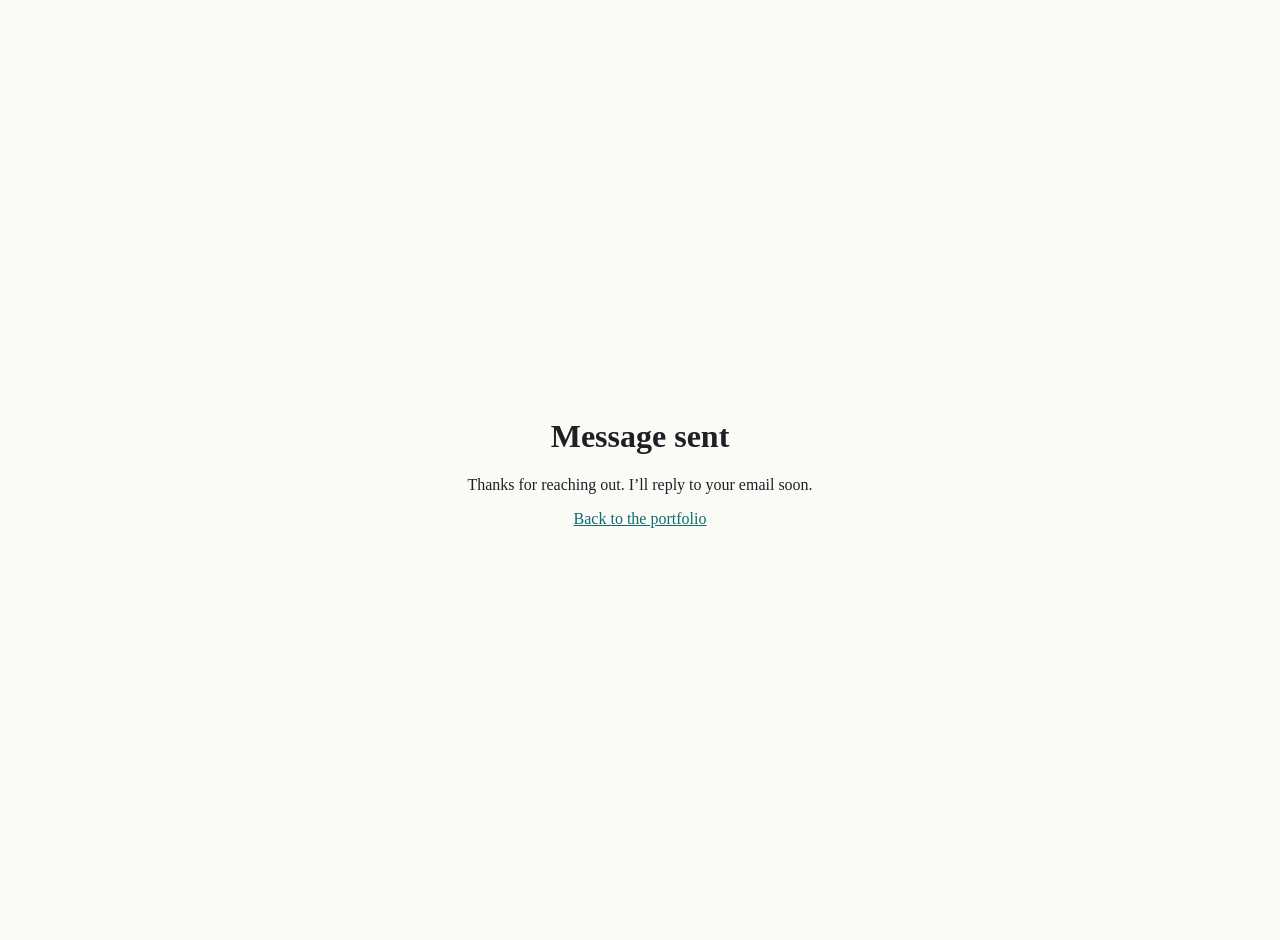
==== thanks.html @ 71b55603 "Initial commit: portfolio site" ====
<!DOCTYPE html>
<html lang="en">
<head>
  <meta charset="UTF-8">
  <meta name="viewport" content="width=device-width, initial-scale=1">
  <title>Message sent | Pradeep Singh</title>
  <style>
    :root { --bg:#fbfaf7; --text:#1d2125; --accent:#0b6e6e; }
    @media (prefers-color-scheme: dark) { :root { --bg:#14181c; --text:#e8e6e1; --accent:#5cc4bd; } }
    body { margin:0; min-height:100vh; display:grid; place-items:center; background:var(--bg); color:var(--text); font-family:Georgia,serif; text-align:center; padding:20px; }
    a { color:var(--accent); }
  </style>
</head>
<body>
  <main>
    <h1>Message sent</h1>
    <p>Thanks for reaching out. I’ll reply to your email soon.</p>
    <p><a href="/">Back to the portfolio</a></p>
  </main>
</body>
</html>
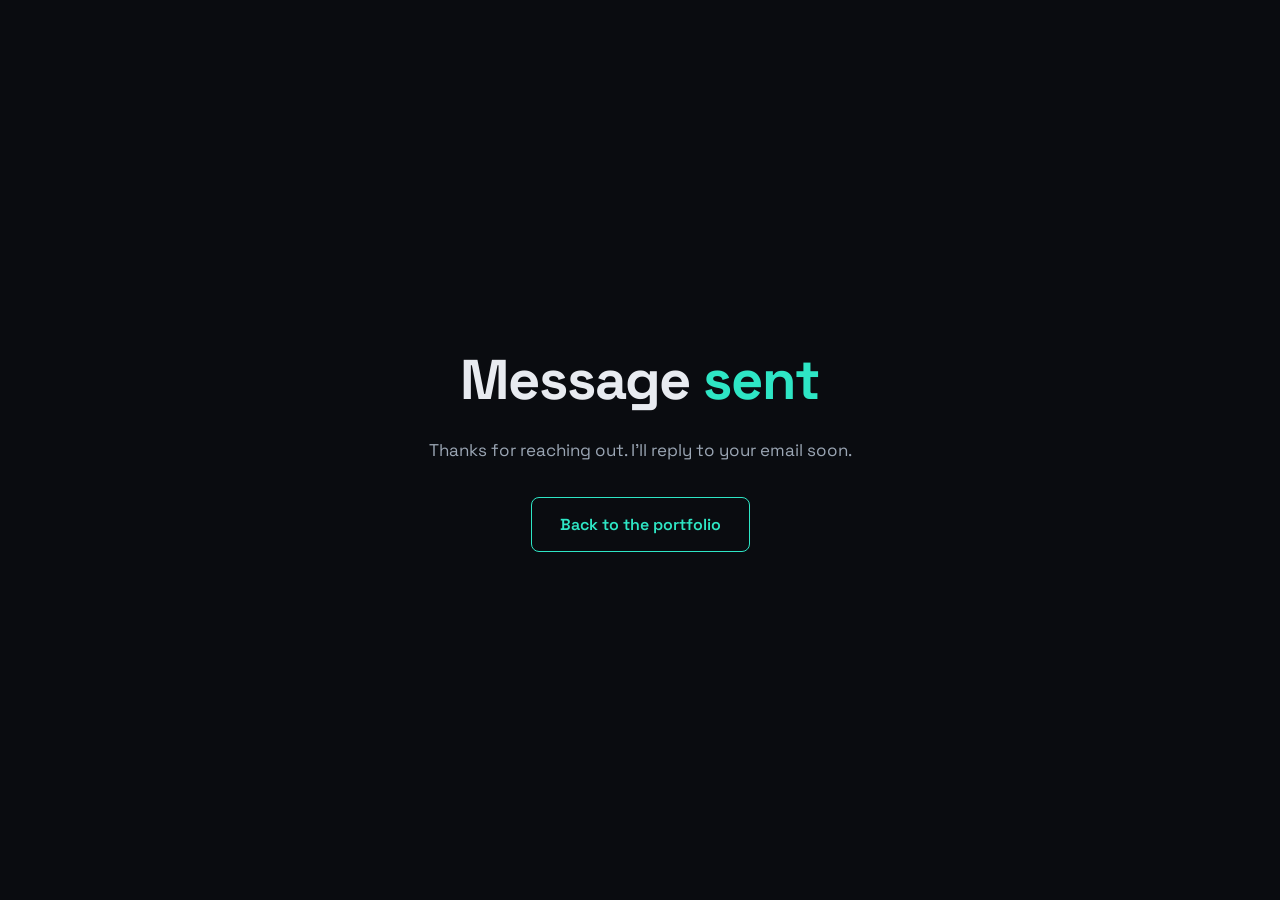
==== commit 9ff4ed34: "portfolio redesign" ====
--- a/thanks.html
+++ b/thanks.html
@@ -4,18 +4,19 @@
   <meta charset="UTF-8">
   <meta name="viewport" content="width=device-width, initial-scale=1">
   <title>Message sent | Pradeep Singh</title>
-  <style>
-    :root { --bg:#fbfaf7; --text:#1d2125; --accent:#0b6e6e; }
-    @media (prefers-color-scheme: dark) { :root { --bg:#14181c; --text:#e8e6e1; --accent:#5cc4bd; } }
-    body { margin:0; min-height:100vh; display:grid; place-items:center; background:var(--bg); color:var(--text); font-family:Georgia,serif; text-align:center; padding:20px; }
-    a { color:var(--accent); }
-  </style>
+  <meta name="theme-color" content="#0a0c10">
+  <link rel="preconnect" href="https://fonts.googleapis.com">
+  <link rel="preconnect" href="https://fonts.gstatic.com" crossorigin>
+  <link rel="stylesheet" href="https://fonts.googleapis.com/css2?family=JetBrains+Mono:wght@400;700&family=Space+Grotesk:wght@400;500;600;700&display=swap">
+  <link rel="stylesheet" href="styles.css">
 </head>
 <body>
-  <main>
-    <h1>Message sent</h1>
-    <p>Thanks for reaching out. I’ll reply to your email soon.</p>
-    <p><a href="/">Back to the portfolio</a></p>
+  <main class="thanks">
+    <div>
+      <h1>Message <span>sent</span></h1>
+      <p>Thanks for reaching out. I’ll reply to your email soon.</p>
+      <a class="btn ghost" href="index.html">Back to the portfolio</a>
+    </div>
   </main>
 </body>
 </html>
--- a/styles.css
+++ b/styles.css
@@ -0,0 +1,261 @@
+:root {
+  --bg: #0a0c10;
+  --surface: #12161c;
+  --surface-2: #1a2028;
+  --text: #e8ebf0;
+  --muted: #9ba6b4;
+  --line: #262e38;
+  --accent: #2ee6c5;
+  --accent-soft: rgba(46, 230, 197, .14);
+  --label: #fbbf5c;
+  --font: "Space Grotesk", "Segoe UI", system-ui, -apple-system, sans-serif;
+  --mono: "JetBrains Mono", ui-monospace, Consolas, Menlo, monospace;
+  --header-h: 72px;
+  color-scheme: dark;
+}
+
+* { box-sizing: border-box; }
+html, body { overflow-x: clip; }
+html { scroll-padding-top: var(--header-h); }
+body {
+  margin: 0;
+  background: var(--bg);
+  color: var(--text);
+  font-family: var(--font);
+  font-size: 1.0625rem;
+  line-height: 1.7;
+}
+a { color: var(--accent); }
+a:focus-visible, button:focus-visible, input:focus-visible, textarea:focus-visible, [role="tabpanel"]:focus-visible {
+  outline: 2px solid var(--accent);
+  outline-offset: 3px;
+}
+h1, h2, h3, p, ul, dl, dd { margin: 0; }
+h1, h2, h3 { line-height: 1.15; }
+h2 { font-size: clamp(2.25rem, 6vw, 3.5rem); margin-bottom: clamp(32px, 5vw, 56px); }
+h3 { font-size: 1.35rem; font-weight: 600; }
+
+.wrap { width: min(1160px, 100%); margin-inline: auto; padding-inline: clamp(20px, 5vw, 48px); }
+.section { padding-block: clamp(72px, 11vw, 128px); }
+.sr-only {
+  position: absolute; width: 1px; height: 1px; overflow: hidden;
+  clip-path: inset(50%); white-space: nowrap;
+}
+.meta { font-family: var(--mono); font-size: .82rem; color: var(--label); }
+
+/* ── Header ── */
+.site-header { position: sticky; top: 0; z-index: 10; height: var(--header-h); }
+/* Blur sits on a pseudo-element: on the header itself it would trap the fixed mobile menu */
+.site-header::before {
+  content: ""; position: absolute; inset: 0; z-index: -1;
+  background: rgba(10, 12, 16, .78);
+  backdrop-filter: blur(12px);
+  border-bottom: 1px solid var(--line);
+}
+.site-header .wrap { height: 100%; display: flex; justify-content: space-between; align-items: center; gap: 24px; }
+.logo {
+  display: grid; place-items: center; width: 42px; height: 42px; border-radius: 10px;
+  border: 1.5px solid var(--accent); color: var(--accent);
+  font-family: var(--mono); font-weight: 700; font-size: 1rem; text-decoration: none;
+}
+.nav-links { display: flex; align-items: center; gap: 8px; list-style: none; padding: 0; }
+.nav-links a { position: relative; display: block; padding: 8px 14px; color: var(--muted); text-decoration: none; font-size: .98rem; transition: color .2s ease; }
+.nav-links a::after {
+  content: ""; position: absolute; left: 14px; right: 14px; bottom: 2px; height: 2px;
+  background: var(--accent); transform: scaleX(0); transform-origin: left; transition: transform .25s ease;
+}
+.nav-links a:hover, .nav-links a.active { color: var(--text); }
+.nav-links a:hover::after, .nav-links a.active::after { transform: scaleX(1); }
+.menu-btn {
+  display: none; width: 44px; height: 44px; padding: 11px; border: 0; border-radius: 8px;
+  background: transparent; color: var(--text); cursor: pointer;
+}
+.menu-btn svg { display: block; width: 100%; height: 100%; }
+
+@media (max-width: 760px) {
+  .menu-btn { display: block; position: relative; z-index: 2; }
+  .site-header nav { position: absolute; } /* out of the flex row, so the button sits at the edge */
+  .nav-links {
+    position: fixed; top: 0; right: 0; width: min(280px, 80vw); height: 100dvh;
+    flex-direction: column; align-items: stretch; gap: 4px; padding: calc(var(--header-h) + 16px) 16px 24px;
+    background: var(--surface); border-left: 1px solid var(--line);
+    transform: translateX(100%); visibility: hidden; transition: transform .3s ease, visibility .3s;
+  }
+  .nav-links.open { transform: none; visibility: visible; }
+  .nav-links a { padding: 12px 14px; font-size: 1.1rem; }
+  .nav-links a::after { display: none; }
+  .nav-links a.active { color: var(--accent); }
+}
+
+/* ── Hero ── */
+.hero {
+  position: relative; overflow: hidden; display: flex; align-items: center;
+  min-height: calc(100vh - var(--header-h));
+  min-height: calc(100svh - var(--header-h));
+  padding-block: 48px;
+  background:
+    radial-gradient(ellipse 60% 55% at 85% 20%, var(--accent-soft), transparent 70%),
+    radial-gradient(circle at 1px 1px, rgba(255, 255, 255, .05) 1px, transparent 0) 0 0 / 32px 32px;
+}
+.meteors { position: absolute; inset: 0; pointer-events: none; }
+.meteors span {
+  position: absolute; width: clamp(120px, 20vw, 280px); height: 1px; opacity: 0;
+  background: linear-gradient(90deg, var(--accent), transparent);
+  animation: meteor linear infinite;
+}
+@keyframes meteor {
+  from { transform: rotate(-45deg) translateX(0); opacity: 0; }
+  12%, 65% { opacity: .55; }
+  to { transform: rotate(-45deg) translateX(-1000px); opacity: 0; }
+}
+.hero-grid { position: relative; width: min(1160px, 100%); display: grid; grid-template-columns: 1.35fr 1fr; gap: 56px; align-items: center; }
+.role { font-family: var(--mono); font-size: clamp(1rem, 2.5vw, 1.2rem); color: var(--label); min-height: 1.7em; }
+.typed::after { content: "▍"; color: var(--accent); animation: blink 1s steps(2) infinite; }
+@keyframes blink { 50% { opacity: 0; } }
+h1 { font-size: clamp(2.75rem, 8vw, 5rem); letter-spacing: -.02em; margin: 12px 0 24px; }
+h1 span { color: var(--accent); }
+.lead { max-width: 34em; font-size: clamp(1.05rem, 2.2vw, 1.2rem); color: var(--muted); }
+.buttons { display: flex; flex-wrap: wrap; gap: 14px; margin-top: 36px; }
+.btn {
+  display: inline-block; padding: 13px 28px; border: 1px solid var(--accent); border-radius: 8px;
+  font: inherit; font-weight: 600; font-size: 1rem; text-decoration: none; cursor: pointer;
+  transition: background .2s ease, color .2s ease, box-shadow .2s ease;
+}
+.btn.primary { background: var(--accent); color: var(--bg); }
+.btn.primary:hover { box-shadow: 0 0 28px rgba(46, 230, 197, .4); }
+.btn.ghost { background: transparent; color: var(--accent); }
+.btn.ghost:hover { background: var(--accent); color: var(--bg); }
+
+.code-card {
+  margin: 0; padding: 24px 28px; border: 1px solid var(--line); border-radius: 14px;
+  background: rgba(18, 22, 28, .85);
+  font-family: var(--mono); font-size: .86rem; line-height: 1.9; color: var(--text); overflow-x: auto;
+}
+.code-card .k { color: var(--accent); }
+.code-card .s { color: var(--label); }
+.code-card .c { color: var(--muted); }
+@media (max-width: 960px) {
+  .hero-grid { grid-template-columns: 1fr; }
+  .code-card { display: none; }
+}
+
+/* ── About ── */
+.about-grid { display: grid; grid-template-columns: 1fr 1fr; gap: clamp(40px, 6vw, 72px); }
+.about-text p + p { margin-top: 18px; }
+.about-text { color: var(--muted); }
+.stats { display: grid; grid-template-columns: repeat(3, 1fr); gap: 16px; margin-top: 36px; }
+.stat { padding: 18px 16px; border: 1px solid var(--line); border-radius: 12px; background: var(--surface); }
+.stat strong { display: block; font-size: clamp(1.5rem, 4vw, 2rem); line-height: 1.2; color: var(--accent); }
+.stat span { font-size: .85rem; color: var(--muted); }
+
+.tab-list { display: flex; flex-wrap: wrap; gap: 8px 32px; margin-bottom: 28px; border-bottom: 1px solid var(--line); }
+.tab {
+  position: relative; padding: 8px 0 12px; border: 0; background: none; color: var(--muted);
+  font: inherit; font-weight: 500; cursor: pointer;
+}
+.tab::after {
+  content: ""; position: absolute; left: 0; right: 0; bottom: -1px; height: 3px;
+  background: var(--accent); transform: scaleX(0); transform-origin: left; transition: transform .25s ease;
+}
+.tab:hover, .tab[aria-selected="true"] { color: var(--text); }
+.tab[aria-selected="true"]::after { transform: scaleX(1); }
+.details { display: grid; gap: 20px; }
+.details dt { font-family: var(--mono); font-size: .82rem; color: var(--label); }
+.chips { display: flex; flex-wrap: wrap; gap: 8px; padding: 0; list-style: none; }
+.chips li {
+  padding: 3px 12px; border-radius: 999px; background: var(--surface-2);
+  font-family: var(--mono); font-size: .78rem; color: var(--muted);
+}
+@media (max-width: 860px) { .about-grid { grid-template-columns: 1fr; } }
+@media (max-width: 460px) { .stats { gap: 10px; } .stat { padding: 14px 12px; } }
+
+/* ── Cards ── */
+.card {
+  display: flex; flex-direction: column; padding: clamp(24px, 4vw, 36px);
+  border: 1px solid var(--line); border-radius: 18px; background: var(--surface);
+  transition: border-color .25s ease, box-shadow .25s ease, translate .25s ease;
+}
+.card:hover { translate: 0 -6px; border-color: var(--accent); box-shadow: 0 16px 40px -20px rgba(46, 230, 197, .45); }
+.card p { color: var(--muted); }
+.card-grid { display: grid; grid-template-columns: repeat(2, 1fr); gap: clamp(20px, 3vw, 32px); }
+.card-grid.three { grid-template-columns: repeat(3, 1fr); }
+.icon {
+  display: grid; place-items: center; width: 52px; height: 52px; margin-bottom: 22px;
+  border-radius: 14px; background: var(--accent-soft); color: var(--accent);
+}
+.icon svg { width: 26px; height: 26px; fill: none; stroke: currentColor; stroke-width: 1.7; stroke-linecap: round; stroke-linejoin: round; }
+.card .meta { margin: 8px 0 14px; }
+.card .chips { margin-top: 20px; }
+.card-link { margin-top: auto; padding-top: 22px; font-weight: 600; text-decoration: none; }
+.card-link:hover { text-decoration: underline; }
+
+.job-head { display: flex; flex-wrap: wrap; justify-content: space-between; gap: 4px 24px; align-items: baseline; }
+.job-head .meta { margin: 0; }
+.company { margin-top: 6px; }
+.duties { margin-top: 18px; padding-left: 20px; color: var(--muted); }
+.duties li + li { margin-top: 8px; }
+.duties li::marker { color: var(--accent); }
+
+@media (max-width: 860px) {
+  .card-grid, .card-grid.three { grid-template-columns: 1fr; }
+}
+
+/* ── Contact ── */
+.contact-grid { display: grid; grid-template-columns: 1fr 1.3fr; gap: clamp(40px, 6vw, 72px); }
+.contact-intro { color: var(--muted); }
+.contact-list { display: grid; gap: 14px; margin-top: 28px; padding: 0; list-style: none; }
+.contact-list a { display: inline-flex; align-items: center; gap: 12px; color: var(--text); text-decoration: none; overflow-wrap: anywhere; }
+.contact-list a:hover { color: var(--accent); }
+.contact-list svg, .socials svg { flex: none; width: 22px; height: 22px; fill: currentColor; }
+.contact-list svg { color: var(--accent); }
+.socials { display: flex; gap: 12px; margin-top: 28px; }
+.socials a {
+  display: grid; place-items: center; width: 46px; height: 46px; border: 1px solid var(--line);
+  border-radius: 10px; color: var(--muted); transition: color .2s ease, border-color .2s ease, translate .2s ease;
+}
+.socials a:hover { color: var(--accent); border-color: var(--accent); translate: 0 -3px; }
+.socials + .btn { margin-top: 28px; }
+
+form { display: grid; gap: 18px; }
+label { display: grid; gap: 6px; font-size: .92rem; color: var(--muted); }
+input, textarea {
+  width: 100%; padding: 13px 15px; border: 1px solid var(--line); border-radius: 8px;
+  background: var(--surface); color: var(--text); font: inherit; transition: border-color .2s ease;
+}
+input:focus, textarea:focus { border-color: var(--accent); }
+textarea { min-height: 150px; resize: vertical; }
+form .btn { width: fit-content; }
+.hidden { display: none; }
+@media (max-width: 860px) { .contact-grid { grid-template-columns: 1fr; } }
+
+footer { padding-block: 28px; border-top: 1px solid var(--line); background: var(--surface); text-align: center; font-size: .9rem; color: var(--muted); }
+
+/* ── Thanks page ── */
+.thanks { min-height: 100vh; min-height: 100svh; display: grid; place-items: center; padding: 20px; text-align: center; }
+.thanks h1 { font-size: clamp(2.25rem, 8vw, 3.5rem); margin-top: 0; }
+.thanks p { color: var(--muted); }
+.thanks .btn { margin-top: 32px; }
+
+/* ── Cursor ring (added by script.js on mouse devices only) ── */
+.cursor-ring {
+  position: fixed; top: 0; left: 0; z-index: 20; width: 30px; height: 30px; margin: -15px 0 0 -15px;
+  border: 1.5px solid var(--accent); border-radius: 50%; opacity: 0; pointer-events: none;
+  transition: width .2s ease, height .2s ease, margin .2s ease, opacity .2s ease, background .2s ease;
+}
+.cursor-ring.on { opacity: .75; }
+.cursor-ring.hover { width: 46px; height: 46px; margin: -23px 0 0 -23px; background: var(--accent-soft); }
+
+/* ── Scroll-reveal ── */
+.reveal {
+  opacity: 0; transform: translateY(24px);
+  transition: opacity .55s ease, transform .55s ease, border-color .25s ease, box-shadow .25s ease, translate .25s ease;
+}
+.reveal.visible { opacity: 1; transform: none; }
+
+@media (prefers-reduced-motion: no-preference) {
+  html { scroll-behavior: smooth; }
+}
+@media (prefers-reduced-motion: reduce) {
+  .reveal { opacity: 1; transform: none; transition: none; }
+  .typed::after { animation: none; }
+}
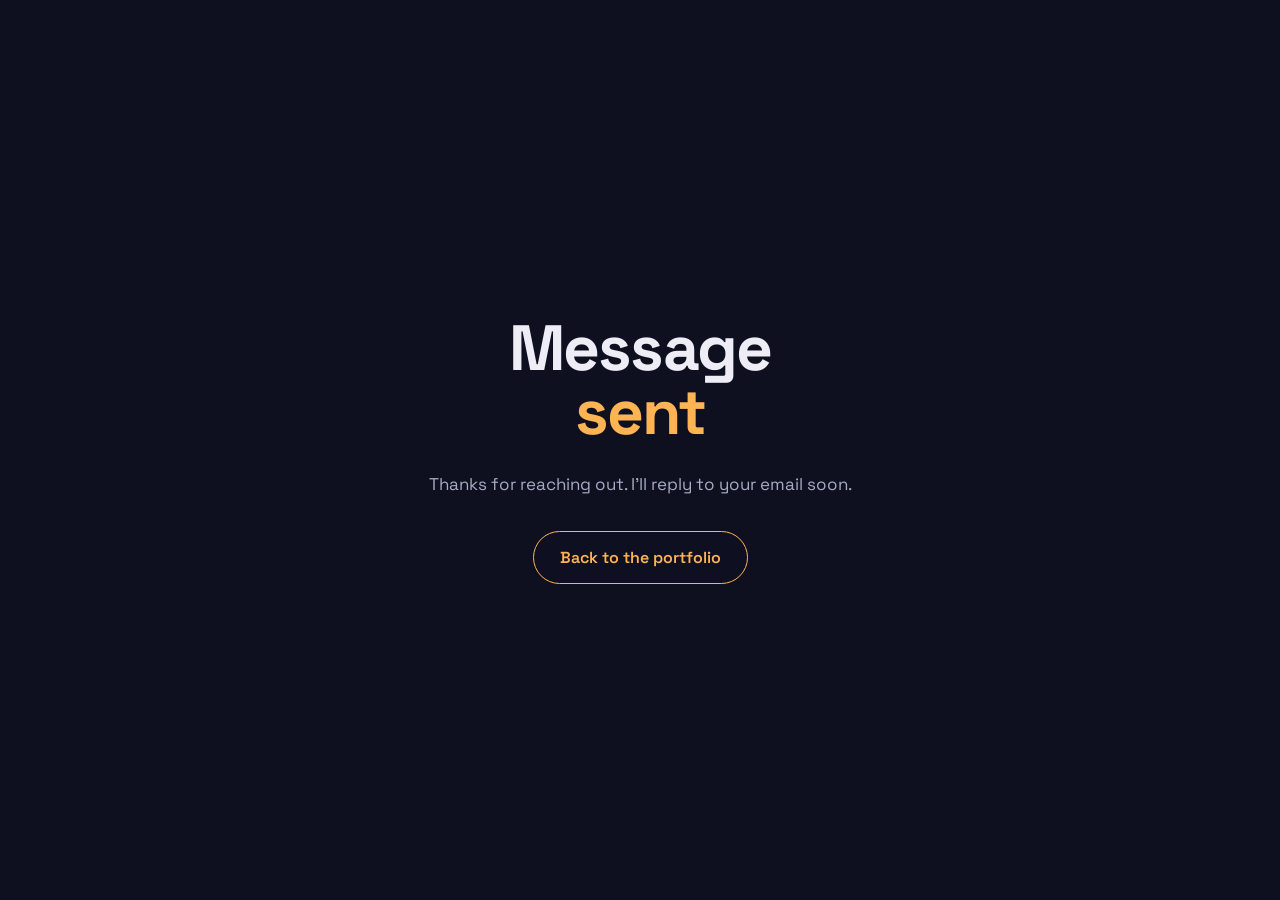
==== commit 32cbcda8: "updated tech and codeforces info" ====
--- a/thanks.html
+++ b/thanks.html
@@ -4,7 +4,7 @@
   <meta charset="UTF-8">
   <meta name="viewport" content="width=device-width, initial-scale=1">
   <title>Message sent | Pradeep Singh</title>
-  <meta name="theme-color" content="#0a0c10">
+  <meta name="theme-color" content="#0e1020">
   <link rel="preconnect" href="https://fonts.googleapis.com">
   <link rel="preconnect" href="https://fonts.gstatic.com" crossorigin>
   <link rel="stylesheet" href="https://fonts.googleapis.com/css2?family=JetBrains+Mono:wght@400;700&family=Space+Grotesk:wght@400;500;600;700&display=swap">
--- a/styles.css
+++ b/styles.css
@@ -1,22 +1,22 @@
 :root {
-  --bg: #0a0c10;
-  --surface: #12161c;
-  --surface-2: #1a2028;
-  --text: #e8ebf0;
-  --muted: #9ba6b4;
-  --line: #262e38;
-  --accent: #2ee6c5;
-  --accent-soft: rgba(46, 230, 197, .14);
-  --label: #fbbf5c;
+  --bg: #0e1020;
+  --surface: #161a2e;
+  --surface-2: #20253d;
+  --text: #eeecf5;
+  --muted: #a6abc4;
+  --line: #2b3152;
+  --accent: #ffb454;
+  --accent-soft: rgba(255, 180, 84, .13);
+  --violet: #a99bff;
+  --violet-soft: rgba(169, 155, 255, .16);
   --font: "Space Grotesk", "Segoe UI", system-ui, -apple-system, sans-serif;
   --mono: "JetBrains Mono", ui-monospace, Consolas, Menlo, monospace;
-  --header-h: 72px;
   color-scheme: dark;
 }
 
 * { box-sizing: border-box; }
 html, body { overflow-x: clip; }
-html { scroll-padding-top: var(--header-h); }
+html { scroll-padding-top: 96px; }
 body {
   margin: 0;
   background: var(--bg);
@@ -26,48 +26,57 @@
   line-height: 1.7;
 }
 a { color: var(--accent); }
-a:focus-visible, button:focus-visible, input:focus-visible, textarea:focus-visible, [role="tabpanel"]:focus-visible {
+a:focus-visible, button:focus-visible, input:focus-visible, textarea:focus-visible {
   outline: 2px solid var(--accent);
   outline-offset: 3px;
 }
-h1, h2, h3, p, ul, dl, dd { margin: 0; }
+h1, h2, h3, p, ul, ol, dl, dd { margin: 0; }
 h1, h2, h3 { line-height: 1.15; }
-h2 { font-size: clamp(2.25rem, 6vw, 3.5rem); margin-bottom: clamp(32px, 5vw, 56px); }
 h3 { font-size: 1.35rem; font-weight: 600; }
 
 .wrap { width: min(1160px, 100%); margin-inline: auto; padding-inline: clamp(20px, 5vw, 48px); }
-.section { padding-block: clamp(72px, 11vw, 128px); }
+.section { padding-block: clamp(64px, 10vw, 112px); }
 .sr-only {
   position: absolute; width: 1px; height: 1px; overflow: hidden;
   clip-path: inset(50%); white-space: nowrap;
 }
-.meta { font-family: var(--mono); font-size: .82rem; color: var(--label); }
-
-/* ── Header ── */
-.site-header { position: sticky; top: 0; z-index: 10; height: var(--header-h); }
-/* Blur sits on a pseudo-element: on the header itself it would trap the fixed mobile menu */
-.site-header::before {
-  content: ""; position: absolute; inset: 0; z-index: -1;
-  background: rgba(10, 12, 16, .78);
-  backdrop-filter: blur(12px);
-  border-bottom: 1px solid var(--line);
-}
-.site-header .wrap { height: 100%; display: flex; justify-content: space-between; align-items: center; gap: 24px; }
+.meta { font-family: var(--mono); font-size: .82rem; color: var(--violet); }
+
+/* ── Scroll progress ── */
+.progress {
+  position: fixed; inset: 0 0 auto; z-index: 11; height: 3px;
+  background: linear-gradient(90deg, var(--violet), var(--accent));
+  transform: scaleX(0); transform-origin: left;
+}
+
+/* ── Floating nav bar ── */
+.site-header { position: fixed; inset: 14px 0 auto; z-index: 10; padding-inline: 16px; pointer-events: none; }
+.bar {
+  position: relative; display: flex; justify-content: space-between; align-items: center; gap: 16px;
+  width: min(820px, 100%); height: 58px; margin-inline: auto; padding: 0 10px 0 12px;
+  pointer-events: auto;
+}
+/* Blur sits on a pseudo-element: on the bar itself it would trap the fixed mobile menu */
+.bar::before {
+  content: ""; position: absolute; inset: 0; z-index: -1; border-radius: 999px;
+  background: rgba(22, 26, 46, .78);
+  backdrop-filter: blur(14px);
+  border: 1px solid var(--line);
+}
 .logo {
-  display: grid; place-items: center; width: 42px; height: 42px; border-radius: 10px;
-  border: 1.5px solid var(--accent); color: var(--accent);
-  font-family: var(--mono); font-weight: 700; font-size: 1rem; text-decoration: none;
-}
-.nav-links { display: flex; align-items: center; gap: 8px; list-style: none; padding: 0; }
-.nav-links a { position: relative; display: block; padding: 8px 14px; color: var(--muted); text-decoration: none; font-size: .98rem; transition: color .2s ease; }
-.nav-links a::after {
-  content: ""; position: absolute; left: 14px; right: 14px; bottom: 2px; height: 2px;
-  background: var(--accent); transform: scaleX(0); transform-origin: left; transition: transform .25s ease;
-}
-.nav-links a:hover, .nav-links a.active { color: var(--text); }
-.nav-links a:hover::after, .nav-links a.active::after { transform: scaleX(1); }
+  display: grid; place-items: center; width: 40px; height: 40px; border-radius: 50%;
+  background: var(--accent); color: var(--bg);
+  font-family: var(--mono); font-weight: 700; font-size: .92rem; text-decoration: none;
+}
+.nav-links { display: flex; align-items: center; gap: 2px; list-style: none; padding: 0; }
+.nav-links a {
+  display: block; padding: 6px 14px; border-radius: 999px; color: var(--muted);
+  text-decoration: none; font-size: .95rem; transition: color .2s ease, background .2s ease;
+}
+.nav-links a:hover { color: var(--text); }
+.nav-links a.active { color: var(--bg); background: var(--accent); }
 .menu-btn {
-  display: none; width: 44px; height: 44px; padding: 11px; border: 0; border-radius: 8px;
+  display: none; width: 44px; height: 44px; padding: 11px; border: 0; border-radius: 50%;
   background: transparent; color: var(--text); cursor: pointer;
 }
 .menu-btn svg { display: block; width: 100%; height: 100%; }
@@ -77,179 +86,202 @@
   .site-header nav { position: absolute; } /* out of the flex row, so the button sits at the edge */
   .nav-links {
     position: fixed; top: 0; right: 0; width: min(280px, 80vw); height: 100dvh;
-    flex-direction: column; align-items: stretch; gap: 4px; padding: calc(var(--header-h) + 16px) 16px 24px;
+    flex-direction: column; align-items: stretch; gap: 6px; padding: 96px 16px 24px;
     background: var(--surface); border-left: 1px solid var(--line);
     transform: translateX(100%); visibility: hidden; transition: transform .3s ease, visibility .3s;
   }
   .nav-links.open { transform: none; visibility: visible; }
-  .nav-links a { padding: 12px 14px; font-size: 1.1rem; }
-  .nav-links a::after { display: none; }
-  .nav-links a.active { color: var(--accent); }
+  .nav-links a { padding: 12px 16px; font-size: 1.1rem; }
 }
 
 /* ── Hero ── */
 .hero {
   position: relative; overflow: hidden; display: flex; align-items: center;
-  min-height: calc(100vh - var(--header-h));
-  min-height: calc(100svh - var(--header-h));
-  padding-block: 48px;
-  background:
-    radial-gradient(ellipse 60% 55% at 85% 20%, var(--accent-soft), transparent 70%),
-    radial-gradient(circle at 1px 1px, rgba(255, 255, 255, .05) 1px, transparent 0) 0 0 / 32px 32px;
-}
-.meteors { position: absolute; inset: 0; pointer-events: none; }
-.meteors span {
-  position: absolute; width: clamp(120px, 20vw, 280px); height: 1px; opacity: 0;
-  background: linear-gradient(90deg, var(--accent), transparent);
-  animation: meteor linear infinite;
-}
-@keyframes meteor {
-  from { transform: rotate(-45deg) translateX(0); opacity: 0; }
-  12%, 65% { opacity: .55; }
-  to { transform: rotate(-45deg) translateX(-1000px); opacity: 0; }
-}
-.hero-grid { position: relative; width: min(1160px, 100%); display: grid; grid-template-columns: 1.35fr 1fr; gap: 56px; align-items: center; }
-.role { font-family: var(--mono); font-size: clamp(1rem, 2.5vw, 1.2rem); color: var(--label); min-height: 1.7em; }
-.typed::after { content: "▍"; color: var(--accent); animation: blink 1s steps(2) infinite; }
+  min-height: 100vh;
+  min-height: 100svh;
+  padding-block: 112px 56px;
+  background: radial-gradient(ellipse 55% 60% at 80% 35%, var(--violet-soft), transparent 70%);
+}
+.route-map {
+  position: absolute; inset: 0; width: 100%; height: 100%;
+  mask-image: linear-gradient(100deg, rgba(0, 0, 0, .06) 42%, #000 72%); /* keeps the route off the intro text */
+}
+.hero-grid { position: relative; display: grid; grid-template-columns: 1.2fr 1fr; gap: 56px; align-items: center; }
+.role { font-family: var(--mono); font-size: clamp(.95rem, 2.5vw, 1.1rem); color: var(--violet); min-height: 1.7em; }
+.typed::after { content: "_"; color: var(--accent); animation: blink 1s steps(2) infinite; }
 @keyframes blink { 50% { opacity: 0; } }
-h1 { font-size: clamp(2.75rem, 8vw, 5rem); letter-spacing: -.02em; margin: 12px 0 24px; }
-h1 span { color: var(--accent); }
-.lead { max-width: 34em; font-size: clamp(1.05rem, 2.2vw, 1.2rem); color: var(--muted); }
-.buttons { display: flex; flex-wrap: wrap; gap: 14px; margin-top: 36px; }
+h1 { font-size: clamp(3.25rem, 11vw, 6.5rem); line-height: 1; letter-spacing: -.03em; margin: 14px 0 26px; }
+h1 span { display: block; color: var(--accent); }
+h1 .outline { color: transparent; -webkit-text-stroke: 1.5px var(--accent); }
+.lead { max-width: 32em; font-size: clamp(1.05rem, 2.2vw, 1.18rem); color: var(--muted); }
+.buttons { display: flex; flex-wrap: wrap; gap: 14px; margin-top: 34px; }
 .btn {
-  display: inline-block; padding: 13px 28px; border: 1px solid var(--accent); border-radius: 8px;
+  display: inline-block; padding: 12px 26px; border: 1px solid var(--accent); border-radius: 999px;
   font: inherit; font-weight: 600; font-size: 1rem; text-decoration: none; cursor: pointer;
-  transition: background .2s ease, color .2s ease, box-shadow .2s ease;
-}
+  transition: background .2s ease, color .2s ease, box-shadow .2s ease, translate .2s ease;
+}
+.btn:hover { translate: 0 -2px; }
 .btn.primary { background: var(--accent); color: var(--bg); }
-.btn.primary:hover { box-shadow: 0 0 28px rgba(46, 230, 197, .4); }
-.btn.ghost { background: transparent; color: var(--accent); }
+.btn.primary:hover { box-shadow: 0 10px 28px -10px var(--accent); }
+.btn.ghost { background: rgba(14, 16, 32, .6); color: var(--accent); }
 .btn.ghost:hover { background: var(--accent); color: var(--bg); }
 
-.code-card {
-  margin: 0; padding: 24px 28px; border: 1px solid var(--line); border-radius: 14px;
-  background: rgba(18, 22, 28, .85);
-  font-family: var(--mono); font-size: .86rem; line-height: 1.9; color: var(--text); overflow-x: auto;
-}
-.code-card .k { color: var(--accent); }
-.code-card .s { color: var(--label); }
-.code-card .c { color: var(--muted); }
+/* ── Pipeline widget ── */
+.pipeline {
+  padding: 22px; border: 1px solid var(--line); border-radius: 20px;
+  background: rgba(22, 26, 46, .88); font-family: var(--mono);
+}
+.pipeline-head { display: flex; justify-content: space-between; gap: 12px; font-size: .78rem; color: var(--muted); }
+.stages { display: grid; grid-template-columns: repeat(5, 1fr); gap: 6px; margin: 18px 0 14px; }
+.stage { display: grid; gap: 8px; text-align: center; font-size: .7rem; color: var(--muted); }
+.slot {
+  display: grid; place-items: center; height: 54px; border-radius: 10px;
+  background: var(--surface-2); color: var(--text); font-size: .82rem; font-weight: 700;
+}
+.slot.pop { animation: pop .35s ease; }
+.slot.bubble { background: transparent; border: 1px dashed var(--violet); color: var(--violet); }
+.stage.lit .slot { box-shadow: inset 0 -3px 0 var(--accent); }
+@keyframes pop { from { transform: translateX(-14px); opacity: .2; } }
+.pipeline-status { min-height: 1.7em; font-size: .78rem; color: var(--accent); }
+.pipeline-status.calm { color: var(--muted); }
+
 @media (max-width: 960px) {
-  .hero-grid { grid-template-columns: 1fr; }
-  .code-card { display: none; }
-}
-
-/* ── About ── */
-.about-grid { display: grid; grid-template-columns: 1fr 1fr; gap: clamp(40px, 6vw, 72px); }
-.about-text p + p { margin-top: 18px; }
-.about-text { color: var(--muted); }
-.stats { display: grid; grid-template-columns: repeat(3, 1fr); gap: 16px; margin-top: 36px; }
-.stat { padding: 18px 16px; border: 1px solid var(--line); border-radius: 12px; background: var(--surface); }
-.stat strong { display: block; font-size: clamp(1.5rem, 4vw, 2rem); line-height: 1.2; color: var(--accent); }
-.stat span { font-size: .85rem; color: var(--muted); }
-
-.tab-list { display: flex; flex-wrap: wrap; gap: 8px 32px; margin-bottom: 28px; border-bottom: 1px solid var(--line); }
-.tab {
-  position: relative; padding: 8px 0 12px; border: 0; background: none; color: var(--muted);
-  font: inherit; font-weight: 500; cursor: pointer;
-}
-.tab::after {
-  content: ""; position: absolute; left: 0; right: 0; bottom: -1px; height: 3px;
-  background: var(--accent); transform: scaleX(0); transform-origin: left; transition: transform .25s ease;
-}
-.tab:hover, .tab[aria-selected="true"] { color: var(--text); }
-.tab[aria-selected="true"]::after { transform: scaleX(1); }
-.details { display: grid; gap: 20px; }
-.details dt { font-family: var(--mono); font-size: .82rem; color: var(--label); }
+  .hero-grid { grid-template-columns: minmax(0, 1fr); gap: 40px; }
+  .route-map { mask-image: none; opacity: .3; }
+}
+@media (max-width: 380px) {
+  .pipeline { padding: 16px 12px; }
+  .stages { gap: 4px; }
+  .slot { font-size: .72rem; }
+}
+
+/* ── Section layout: sticky title beside the content ── */
+.split { display: grid; grid-template-columns: 250px minmax(0, 1fr); gap: clamp(32px, 6vw, 72px); align-items: start; }
+.section-title { position: sticky; top: 104px; }
+.section-title h2 { font-size: clamp(2rem, 4vw, 2.5rem); }
+.section-title p { margin-top: 8px; font-family: var(--mono); font-size: .84rem; color: var(--violet); }
+@media (max-width: 860px) {
+  .split { grid-template-columns: minmax(0, 1fr); }
+  .section-title { position: static; }
+}
+
+/* ── Cards ── */
+.card {
+  position: relative; overflow: hidden; display: flex; flex-direction: column;
+  padding: clamp(22px, 3.5vw, 32px); border: 1px solid var(--line); border-radius: 20px; background: var(--surface);
+  transition: border-color .25s ease;
+}
+/* Glow that follows the pointer; --mx and --my come from script.js */
+.card::before {
+  content: ""; position: absolute; inset: 0; opacity: 0; pointer-events: none;
+  background: radial-gradient(260px at var(--mx, 50%) var(--my, 50%), var(--accent-soft), transparent 70%);
+  transition: opacity .25s ease;
+}
+.card:hover { border-color: var(--accent); }
+.card:hover::before { opacity: 1; }
+.card > * { position: relative; }
+.card p { color: var(--muted); }
+.card .meta { color: var(--violet); }
+.card-grid { display: grid; grid-template-columns: repeat(3, minmax(0, 1fr)); gap: 18px; }
+.card-grid .meta { margin: 8px 0 12px; }
+@media (max-width: 1040px) { .card-grid { grid-template-columns: minmax(0, 1fr); } }
+
 .chips { display: flex; flex-wrap: wrap; gap: 8px; padding: 0; list-style: none; }
 .chips li {
-  padding: 3px 12px; border-radius: 999px; background: var(--surface-2);
+  padding: 3px 12px; border-radius: 8px; background: var(--surface-2);
   font-family: var(--mono); font-size: .78rem; color: var(--muted);
 }
-@media (max-width: 860px) { .about-grid { grid-template-columns: 1fr; } }
-@media (max-width: 460px) { .stats { gap: 10px; } .stat { padding: 14px 12px; } }
-
-/* ── Cards ── */
-.card {
-  display: flex; flex-direction: column; padding: clamp(24px, 4vw, 36px);
-  border: 1px solid var(--line); border-radius: 18px; background: var(--surface);
-  transition: border-color .25s ease, box-shadow .25s ease, translate .25s ease;
-}
-.card:hover { translate: 0 -6px; border-color: var(--accent); box-shadow: 0 16px 40px -20px rgba(46, 230, 197, .45); }
-.card p { color: var(--muted); }
-.card-grid { display: grid; grid-template-columns: repeat(2, 1fr); gap: clamp(20px, 3vw, 32px); }
-.card-grid.three { grid-template-columns: repeat(3, 1fr); }
-.icon {
-  display: grid; place-items: center; width: 52px; height: 52px; margin-bottom: 22px;
-  border-radius: 14px; background: var(--accent-soft); color: var(--accent);
-}
-.icon svg { width: 26px; height: 26px; fill: none; stroke: currentColor; stroke-width: 1.7; stroke-linecap: round; stroke-linejoin: round; }
-.card .meta { margin: 8px 0 14px; }
-.card .chips { margin-top: 20px; }
-.card-link { margin-top: auto; padding-top: 22px; font-weight: 600; text-decoration: none; }
-.card-link:hover { text-decoration: underline; }
-
-.job-head { display: flex; flex-wrap: wrap; justify-content: space-between; gap: 4px 24px; align-items: baseline; }
-.job-head .meta { margin: 0; }
+
+/* ── About ── */
+.about-text { color: var(--muted); margin-bottom: 28px; }
+.about-text p + p { margin-top: 16px; }
+.bento { display: grid; grid-template-columns: repeat(6, minmax(0, 1fr)); gap: 16px; }
+.bento > * { grid-column: span 3; }
+.bento > .stat { grid-column: span 2; }
+.bento > .wide { grid-column: span 6; }
+.bento h3 { margin-bottom: 18px; font-size: 1.1rem; }
+.stat strong { display: block; font-size: clamp(1.6rem, 4vw, 2.3rem); line-height: 1.2; color: var(--accent); }
+.stat { padding: 18px 20px; }
+.stat p { font-size: .85rem; }
+.details { display: grid; grid-template-columns: repeat(2, minmax(0, 1fr)); gap: 20px 32px; }
+.details dt { font-family: var(--mono); font-size: .82rem; color: var(--violet); }
+.timeline { display: grid; gap: 18px; padding: 0 0 0 18px; list-style: none; border-left: 2px solid var(--line); }
+.timeline li { position: relative; }
+.timeline li::before {
+  content: ""; position: absolute; left: -24px; top: 8px; width: 10px; height: 10px;
+  border-radius: 50%; background: var(--accent);
+}
+.timeline p { font-size: .95rem; line-height: 1.5; }
+.timeline .meta { color: var(--violet); }
+@media (max-width: 720px) {
+  .bento > *, .bento > .wide { grid-column: span 6; }
+  .bento > .stat { grid-column: span 2; padding: 14px 12px; }
+  .details { grid-template-columns: minmax(0, 1fr); }
+}
+
+/* ── Experience + projects ── */
+.row-head { display: flex; flex-wrap: wrap; justify-content: space-between; gap: 4px 24px; align-items: baseline; }
 .company { margin-top: 6px; }
 .duties { margin-top: 18px; padding-left: 20px; color: var(--muted); }
 .duties li + li { margin-top: 8px; }
 .duties li::marker { color: var(--accent); }
-
-@media (max-width: 860px) {
-  .card-grid, .card-grid.three { grid-template-columns: 1fr; }
+.duties + .chips { margin-top: 20px; }
+
+.projects { display: grid; gap: 18px; }
+.project { display: grid; grid-template-columns: 52px minmax(0, 1fr); gap: 22px; }
+.project-body p:not(.meta) { margin-top: 12px; }
+.project-foot { display: flex; flex-wrap: wrap; justify-content: space-between; align-items: center; gap: 14px 24px; margin-top: 18px; }
+.icon {
+  display: grid; place-items: center; width: 52px; height: 52px; border-radius: 50%;
+  background: var(--accent-soft); color: var(--accent);
+}
+.icon svg { width: 25px; height: 25px; fill: none; stroke: currentColor; stroke-width: 1.7; stroke-linecap: round; stroke-linejoin: round; }
+.card-link { font-weight: 600; text-decoration: none; white-space: nowrap; }
+.card-link:hover { text-decoration: underline; }
+@media (max-width: 560px) {
+  .project { grid-template-columns: minmax(0, 1fr); gap: 16px; }
 }
 
 /* ── Contact ── */
-.contact-grid { display: grid; grid-template-columns: 1fr 1.3fr; gap: clamp(40px, 6vw, 72px); }
-.contact-intro { color: var(--muted); }
-.contact-list { display: grid; gap: 14px; margin-top: 28px; padding: 0; list-style: none; }
-.contact-list a { display: inline-flex; align-items: center; gap: 12px; color: var(--text); text-decoration: none; overflow-wrap: anywhere; }
-.contact-list a:hover { color: var(--accent); }
-.contact-list svg, .socials svg { flex: none; width: 22px; height: 22px; fill: currentColor; }
-.contact-list svg { color: var(--accent); }
-.socials { display: flex; gap: 12px; margin-top: 28px; }
-.socials a {
-  display: grid; place-items: center; width: 46px; height: 46px; border: 1px solid var(--line);
-  border-radius: 10px; color: var(--muted); transition: color .2s ease, border-color .2s ease, translate .2s ease;
-}
-.socials a:hover { color: var(--accent); border-color: var(--accent); translate: 0 -3px; }
-.socials + .btn { margin-top: 28px; }
-
-form { display: grid; gap: 18px; }
+.contact-panel {
+  max-width: 760px; margin-inline: auto; padding: clamp(28px, 6vw, 56px);
+  border: 1px solid var(--line); border-radius: 28px; text-align: center;
+  background: linear-gradient(160deg, var(--surface-2), var(--surface) 60%);
+}
+.contact-panel h2 { font-size: clamp(2.25rem, 6vw, 3.25rem); }
+.contact-intro { margin-top: 12px; color: var(--muted); }
+.contact-links { display: flex; flex-wrap: wrap; justify-content: center; gap: 10px; margin: 28px 0 36px; padding: 0; list-style: none; }
+.contact-links a {
+  display: inline-flex; align-items: center; gap: 9px; padding: 8px 16px; border: 1px solid var(--line);
+  border-radius: 999px; color: var(--text); text-decoration: none; font-size: .95rem; overflow-wrap: anywhere;
+  transition: border-color .2s ease, color .2s ease;
+}
+.contact-links a:hover { color: var(--accent); border-color: var(--accent); }
+.contact-links svg { flex: none; width: 17px; height: 17px; fill: currentColor; }
+
+form { display: grid; gap: 16px; text-align: left; }
+.form-row { display: grid; grid-template-columns: repeat(2, minmax(0, 1fr)); gap: 16px; }
 label { display: grid; gap: 6px; font-size: .92rem; color: var(--muted); }
 input, textarea {
-  width: 100%; padding: 13px 15px; border: 1px solid var(--line); border-radius: 8px;
-  background: var(--surface); color: var(--text); font: inherit; transition: border-color .2s ease;
+  width: 100%; padding: 12px 15px; border: 1px solid var(--line); border-radius: 12px;
+  background: var(--bg); color: var(--text); font: inherit; transition: border-color .2s ease;
 }
 input:focus, textarea:focus { border-color: var(--accent); }
-textarea { min-height: 150px; resize: vertical; }
-form .btn { width: fit-content; }
+textarea { min-height: 140px; resize: vertical; }
+form .btn { justify-self: center; }
 .hidden { display: none; }
-@media (max-width: 860px) { .contact-grid { grid-template-columns: 1fr; } }
-
-footer { padding-block: 28px; border-top: 1px solid var(--line); background: var(--surface); text-align: center; font-size: .9rem; color: var(--muted); }
+@media (max-width: 560px) { .form-row { grid-template-columns: minmax(0, 1fr); } }
+
+footer { padding-block: 28px; text-align: center; font-size: .9rem; color: var(--muted); }
 
 /* ── Thanks page ── */
 .thanks { min-height: 100vh; min-height: 100svh; display: grid; place-items: center; padding: 20px; text-align: center; }
-.thanks h1 { font-size: clamp(2.25rem, 8vw, 3.5rem); margin-top: 0; }
+.thanks h1 { font-size: clamp(2.5rem, 9vw, 4rem); margin-top: 0; }
 .thanks p { color: var(--muted); }
 .thanks .btn { margin-top: 32px; }
 
-/* ── Cursor ring (added by script.js on mouse devices only) ── */
-.cursor-ring {
-  position: fixed; top: 0; left: 0; z-index: 20; width: 30px; height: 30px; margin: -15px 0 0 -15px;
-  border: 1.5px solid var(--accent); border-radius: 50%; opacity: 0; pointer-events: none;
-  transition: width .2s ease, height .2s ease, margin .2s ease, opacity .2s ease, background .2s ease;
-}
-.cursor-ring.on { opacity: .75; }
-.cursor-ring.hover { width: 46px; height: 46px; margin: -23px 0 0 -23px; background: var(--accent-soft); }
-
 /* ── Scroll-reveal ── */
-.reveal {
-  opacity: 0; transform: translateY(24px);
-  transition: opacity .55s ease, transform .55s ease, border-color .25s ease, box-shadow .25s ease, translate .25s ease;
-}
+.reveal { opacity: 0; transform: translateY(24px); transition: opacity .55s ease, transform .55s ease, border-color .25s ease; }
 .reveal.visible { opacity: 1; transform: none; }
 
 @media (prefers-reduced-motion: no-preference) {
@@ -257,5 +289,5 @@
 }
 @media (prefers-reduced-motion: reduce) {
   .reveal { opacity: 1; transform: none; transition: none; }
-  .typed::after { animation: none; }
-}
+  .typed::after, .slot.pop { animation: none; }
+}
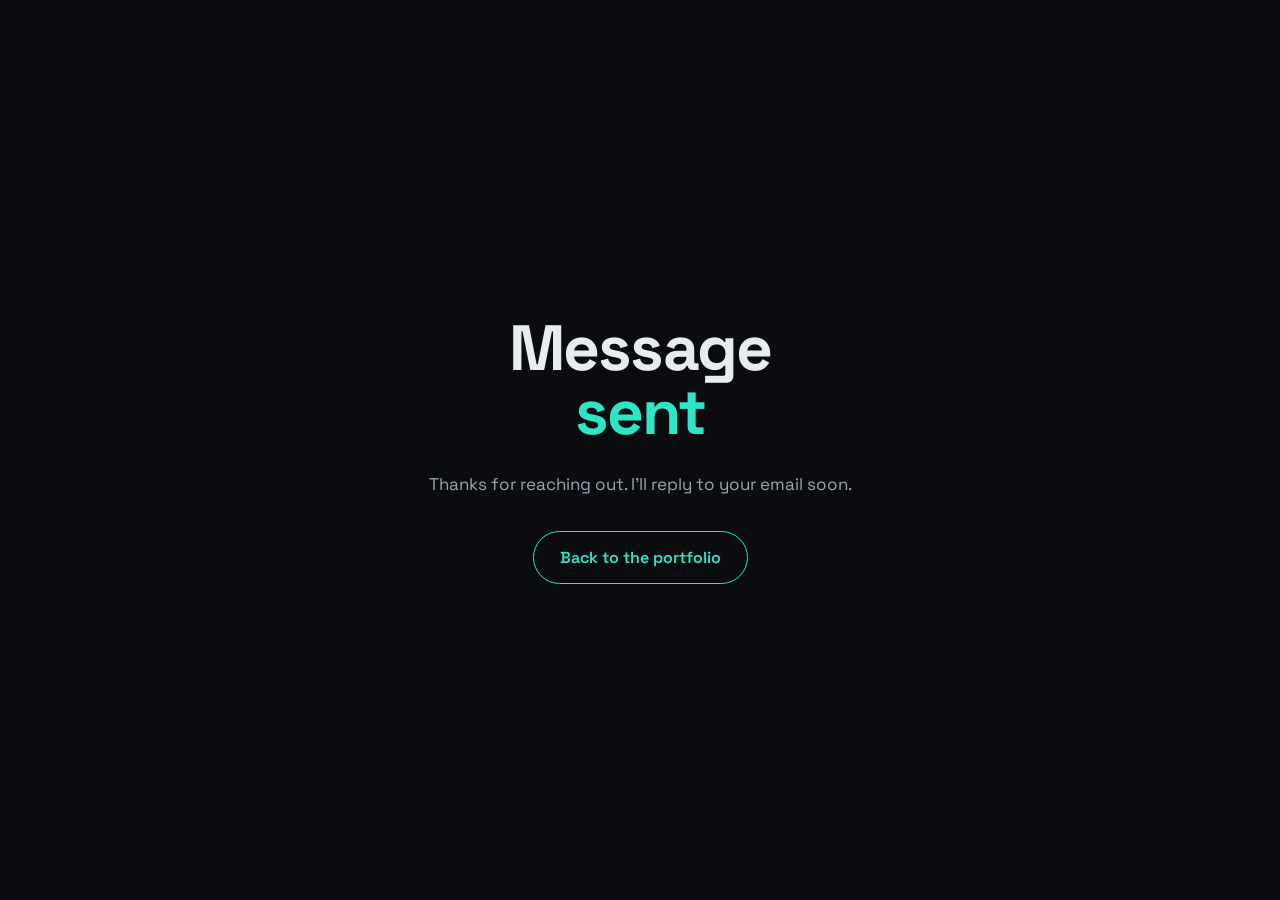
==== commit 15521dad: "Restore mint theme and correct sports achievements" ====
--- a/thanks.html
+++ b/thanks.html
@@ -4,7 +4,7 @@
   <meta charset="UTF-8">
   <meta name="viewport" content="width=device-width, initial-scale=1">
   <title>Message sent | Pradeep Singh</title>
-  <meta name="theme-color" content="#0e1020">
+  <meta name="theme-color" content="#0a0c10">
   <link rel="preconnect" href="https://fonts.googleapis.com">
   <link rel="preconnect" href="https://fonts.gstatic.com" crossorigin>
   <link rel="stylesheet" href="https://fonts.googleapis.com/css2?family=JetBrains+Mono:wght@400;700&family=Space+Grotesk:wght@400;500;600;700&display=swap">
--- a/styles.css
+++ b/styles.css
@@ -1,14 +1,13 @@
 :root {
-  --bg: #0e1020;
-  --surface: #161a2e;
-  --surface-2: #20253d;
-  --text: #eeecf5;
-  --muted: #a6abc4;
-  --line: #2b3152;
-  --accent: #ffb454;
-  --accent-soft: rgba(255, 180, 84, .13);
-  --violet: #a99bff;
-  --violet-soft: rgba(169, 155, 255, .16);
+  --bg: #0a0c10;
+  --surface: #12161c;
+  --surface-2: #1a2028;
+  --text: #e8ebf0;
+  --muted: #9ba6b4;
+  --line: #262e38;
+  --accent: #2ee6c5;
+  --accent-soft: rgba(46, 230, 197, .14);
+  --label: #fbbf5c;
   --font: "Space Grotesk", "Segoe UI", system-ui, -apple-system, sans-serif;
   --mono: "JetBrains Mono", ui-monospace, Consolas, Menlo, monospace;
   color-scheme: dark;
@@ -40,12 +39,12 @@
   position: absolute; width: 1px; height: 1px; overflow: hidden;
   clip-path: inset(50%); white-space: nowrap;
 }
-.meta { font-family: var(--mono); font-size: .82rem; color: var(--violet); }
+.meta { font-family: var(--mono); font-size: .82rem; color: var(--label); }
 
 /* ── Scroll progress ── */
 .progress {
   position: fixed; inset: 0 0 auto; z-index: 11; height: 3px;
-  background: linear-gradient(90deg, var(--violet), var(--accent));
+  background: var(--accent);
   transform: scaleX(0); transform-origin: left;
 }
 
@@ -59,7 +58,7 @@
 /* Blur sits on a pseudo-element: on the bar itself it would trap the fixed mobile menu */
 .bar::before {
   content: ""; position: absolute; inset: 0; z-index: -1; border-radius: 999px;
-  background: rgba(22, 26, 46, .78);
+  background: rgba(18, 22, 28, .78);
   backdrop-filter: blur(14px);
   border: 1px solid var(--line);
 }
@@ -100,14 +99,14 @@
   min-height: 100vh;
   min-height: 100svh;
   padding-block: 112px 56px;
-  background: radial-gradient(ellipse 55% 60% at 80% 35%, var(--violet-soft), transparent 70%);
+  background: radial-gradient(ellipse 55% 60% at 80% 35%, var(--accent-soft), transparent 70%);
 }
 .route-map {
   position: absolute; inset: 0; width: 100%; height: 100%;
   mask-image: linear-gradient(100deg, rgba(0, 0, 0, .06) 42%, #000 72%); /* keeps the route off the intro text */
 }
 .hero-grid { position: relative; display: grid; grid-template-columns: 1.2fr 1fr; gap: 56px; align-items: center; }
-.role { font-family: var(--mono); font-size: clamp(.95rem, 2.5vw, 1.1rem); color: var(--violet); min-height: 1.7em; }
+.role { font-family: var(--mono); font-size: clamp(.95rem, 2.5vw, 1.1rem); color: var(--label); min-height: 1.7em; }
 .typed::after { content: "_"; color: var(--accent); animation: blink 1s steps(2) infinite; }
 @keyframes blink { 50% { opacity: 0; } }
 h1 { font-size: clamp(3.25rem, 11vw, 6.5rem); line-height: 1; letter-spacing: -.03em; margin: 14px 0 26px; }
@@ -123,13 +122,13 @@
 .btn:hover { translate: 0 -2px; }
 .btn.primary { background: var(--accent); color: var(--bg); }
 .btn.primary:hover { box-shadow: 0 10px 28px -10px var(--accent); }
-.btn.ghost { background: rgba(14, 16, 32, .6); color: var(--accent); }
+.btn.ghost { background: rgba(10, 12, 16, .6); color: var(--accent); }
 .btn.ghost:hover { background: var(--accent); color: var(--bg); }
 
 /* ── Pipeline widget ── */
 .pipeline {
   padding: 22px; border: 1px solid var(--line); border-radius: 20px;
-  background: rgba(22, 26, 46, .88); font-family: var(--mono);
+  background: rgba(18, 22, 28, .88); font-family: var(--mono);
 }
 .pipeline-head { display: flex; justify-content: space-between; gap: 12px; font-size: .78rem; color: var(--muted); }
 .stages { display: grid; grid-template-columns: repeat(5, 1fr); gap: 6px; margin: 18px 0 14px; }
@@ -139,7 +138,7 @@
   background: var(--surface-2); color: var(--text); font-size: .82rem; font-weight: 700;
 }
 .slot.pop { animation: pop .35s ease; }
-.slot.bubble { background: transparent; border: 1px dashed var(--violet); color: var(--violet); }
+.slot.bubble { background: transparent; border: 1px dashed var(--label); color: var(--label); }
 .stage.lit .slot { box-shadow: inset 0 -3px 0 var(--accent); }
 @keyframes pop { from { transform: translateX(-14px); opacity: .2; } }
 .pipeline-status { min-height: 1.7em; font-size: .78rem; color: var(--accent); }
@@ -159,7 +158,7 @@
 .split { display: grid; grid-template-columns: 250px minmax(0, 1fr); gap: clamp(32px, 6vw, 72px); align-items: start; }
 .section-title { position: sticky; top: 104px; }
 .section-title h2 { font-size: clamp(2rem, 4vw, 2.5rem); }
-.section-title p { margin-top: 8px; font-family: var(--mono); font-size: .84rem; color: var(--violet); }
+.section-title p { margin-top: 8px; font-family: var(--mono); font-size: .84rem; color: var(--label); }
 @media (max-width: 860px) {
   .split { grid-template-columns: minmax(0, 1fr); }
   .section-title { position: static; }
@@ -181,10 +180,9 @@
 .card:hover::before { opacity: 1; }
 .card > * { position: relative; }
 .card p { color: var(--muted); }
-.card .meta { color: var(--violet); }
-.card-grid { display: grid; grid-template-columns: repeat(3, minmax(0, 1fr)); gap: 18px; }
+.card .meta { color: var(--label); }
+.card-grid { display: grid; grid-template-columns: minmax(0, 1fr); gap: 18px; }
 .card-grid .meta { margin: 8px 0 12px; }
-@media (max-width: 1040px) { .card-grid { grid-template-columns: minmax(0, 1fr); } }
 
 .chips { display: flex; flex-wrap: wrap; gap: 8px; padding: 0; list-style: none; }
 .chips li {
@@ -204,7 +202,7 @@
 .stat { padding: 18px 20px; }
 .stat p { font-size: .85rem; }
 .details { display: grid; grid-template-columns: repeat(2, minmax(0, 1fr)); gap: 20px 32px; }
-.details dt { font-family: var(--mono); font-size: .82rem; color: var(--violet); }
+.details dt { font-family: var(--mono); font-size: .82rem; color: var(--label); }
 .timeline { display: grid; gap: 18px; padding: 0 0 0 18px; list-style: none; border-left: 2px solid var(--line); }
 .timeline li { position: relative; }
 .timeline li::before {
@@ -212,7 +210,7 @@
   border-radius: 50%; background: var(--accent);
 }
 .timeline p { font-size: .95rem; line-height: 1.5; }
-.timeline .meta { color: var(--violet); }
+.timeline .meta { color: var(--label); }
 @media (max-width: 720px) {
   .bento > *, .bento > .wide { grid-column: span 6; }
   .bento > .stat { grid-column: span 2; padding: 14px 12px; }
